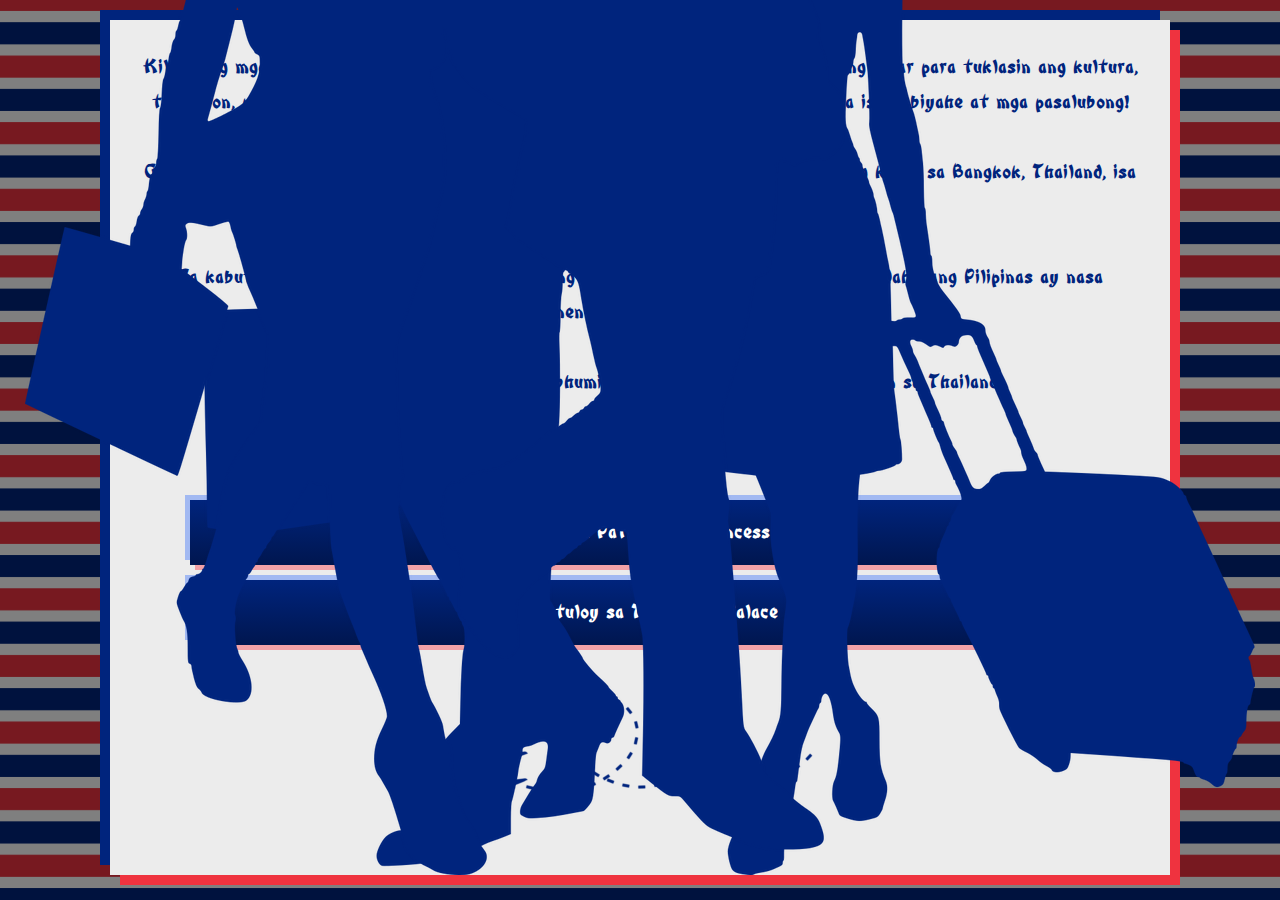
==== advent_fil.html @ c50071eb "Add files via upload" ====
<!DOCTYPE html>
<html lang="en">
    <head>
        <meta charset="UTF-8">
        <meta name="viewport" content="width=device=width, initialscale=1.0">
        <meta http-equiv="X-UA-Compatible" content="ie=edge">
        <link href="style.css" rel="stylesheet">
        <script defer src="gamefil.js"></script>
        <title>Maglakbay sa Thailand!</title>
    </head>
    <body>
        <img class="deco" src="imgs/tourist1.png" style="bottom: 0; right: 0;">
        <img class="deco" src="imgs/tourist2.png" style="bottom: 0; left: 0;">
        <center>
        <main>
            <section>
                <div id="text">NULL!</div>
                <div id="option-buttons" class="btn-grid">
                    <button class="btn">Option 1</button>
                    <button class="btn">Option 2</button>
                    <button class="btn">Option 3</button>
                    <button class="btn">Option 4</button>
                </div>


                <img src="imgs/travel.PNG" style="box-shadow: none;">
            </section>
        </main>
        </center>


    </body>
</html>
---- style.css ----
@font-face {
    font-family: mw;
    src: url('bonzai.woff');
  }

@keyframes fade-in {
    0% {
        opacity: 0;
    }
    100% {
        opacity: 100%;
    }
}
* {
    font-family: mw;
    font-weight: bold;
    line-height: 35px;
}
body {
    text-align: center;
    margin: 100px;
    margin-top: -10px;
    margin-bottom: -10px;
    background-image: url('imgs/thaidark.png');
    background-size: 100px;
    color: #00247D;
    animation: fade-in 1s;
    font-size: x-large;
}
header {
    color: #ffffff;
    padding: 30px;
    background-image: linear-gradient(#00247D, #00164f);
    border-radius: 0 0 20px 20px;
}
footer {
    color: #ffffff;
    padding: 30px;
    background-image: linear-gradient(#00247D, #00164f);
    border-radius: 20px 20px 0 0;
}
main section {
    margin: 10px;
    min-height: 10px;
    padding: 30px;
    margin-bottom: 30px;
    margin-top: 30px;
    background-color: #ececec;
    box-shadow: 10px 10px 0px #ef333f, -10px -10px 0px #00247D;
}
img {
    box-shadow: 10px 10px 0px #ff001150, -10px -10px 0px #0048ff50;
    margin: 25px;
}
hr {
    border-top: #00247D solid 1px;
    border-bottom: #00247D solid 1px;
}
/*Game js bs*/
.btn-grid {
    display: block;
    margin-top: 30px;
    gap: 5px;
}
.btn {
    display: block;
    margin-top: 30px;
    width: 90%;
    text-decoration: none;
    cursor: pointer;
    font-size: x-large;
    margin: 15px;
    padding: 15px;
    border: none;
    color: #fff;
    background-image: linear-gradient(#00247D, #00164f);
    box-shadow: 5px 5px 0px #ff001150, -5px -5px 0px #0048ff50;
}
.btn:hover {
    font-style: italic;
}
.deco {
    position: fixed;
    box-shadow: none;
}

@media (max-width: 1050px) {
    body {
        margin: 10px;
        margin-top: -10px;
        margin-bottom: -10px;
    }
    img {
        width: 80%;
    }
}
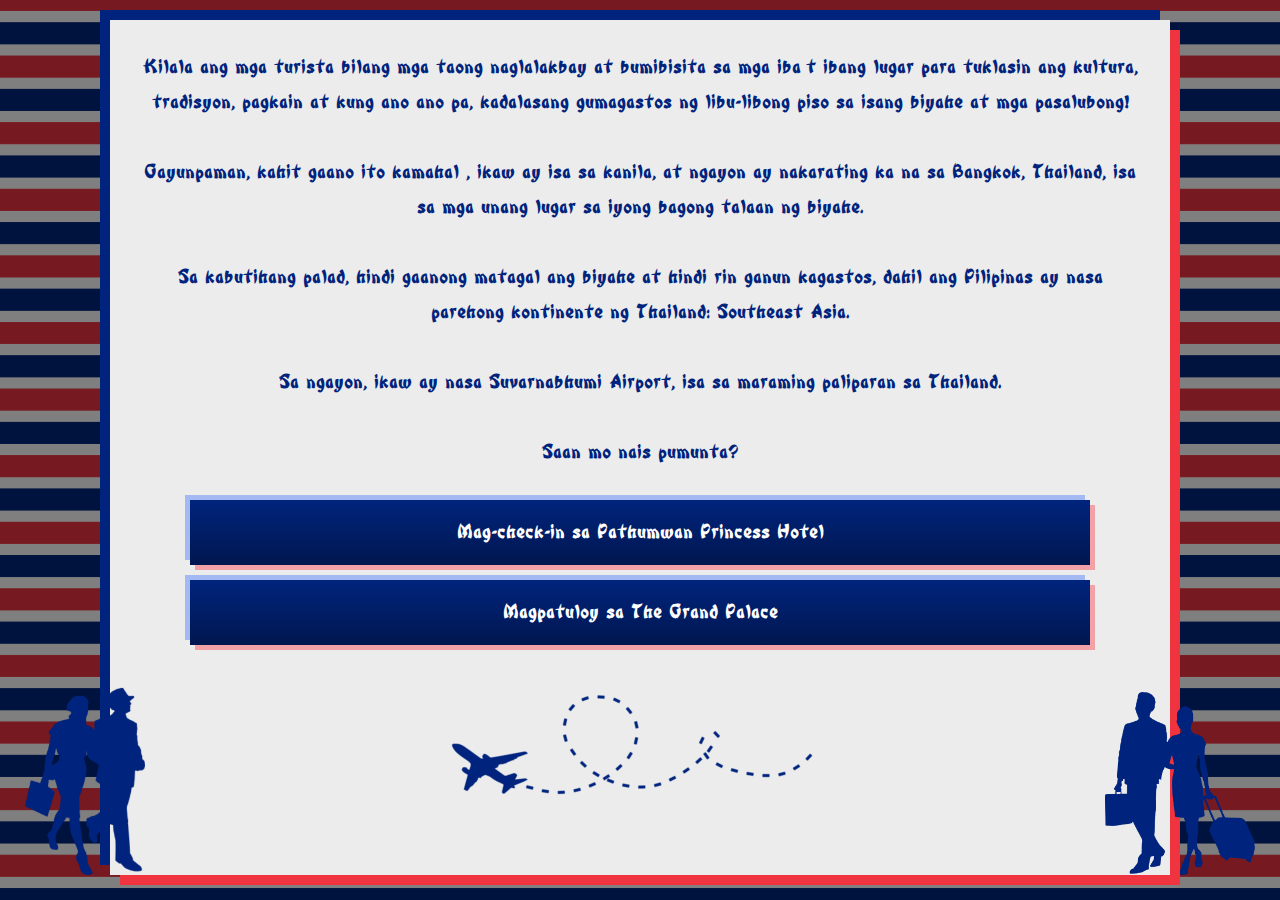
==== commit c858ae70: "Update advent_fil.html" ====
--- a/advent_fil.html
+++ b/advent_fil.html
@@ -9,8 +9,8 @@
         <title>Maglakbay sa Thailand!</title>
     </head>
     <body>
-        <img class="deco" src="imgs/tourist1.png" style="bottom: 0; right: 0;">
-        <img class="deco" src="imgs/tourist2.png" style="bottom: 0; left: 0;">
+        <img class="deco" src="imgs/tourist1.png" style="width: 150px; bottom: 0; right: 0;">
+        <img class="deco" src="imgs/tourist2.png" style="width: 120px; bottom: 0; left: 0;">
         <center>
         <main>
             <section>
@@ -30,4 +30,4 @@
 
 
     </body>
-</html>+</html>
